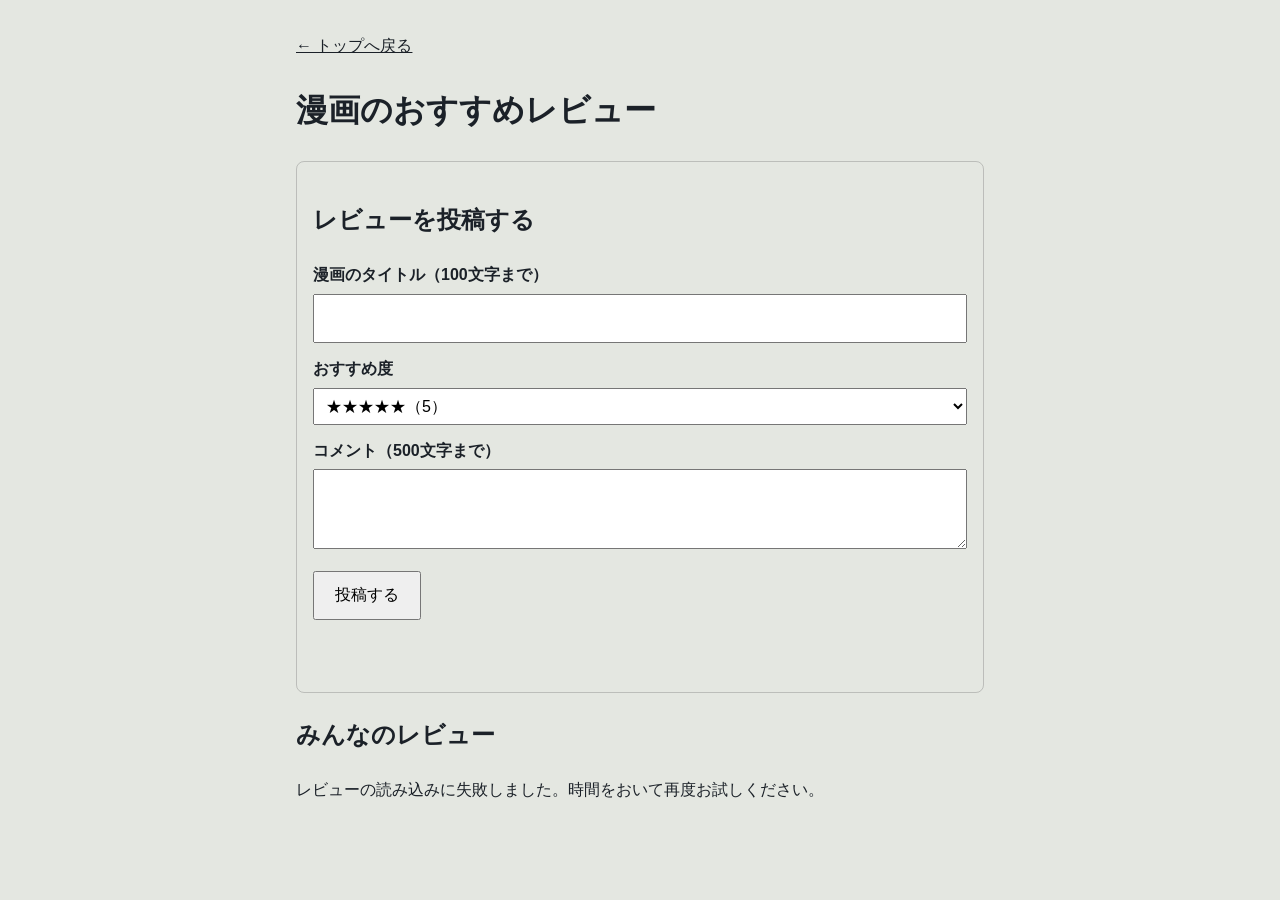
==== public/reviews.html @ 0ba98a8b "レビュー追加" ====
<!DOCTYPE html>
<html lang="ja">
<head>
  <meta charset="UTF-8">
  <meta name="viewport" content="width=device-width, initial-scale=1">
  <title>漫画のおすすめレビュー</title>
  <!-- 既存のスタイルを読み込む（下の <style> は、このページ専用の追加分） -->
  <link rel="stylesheet" href="style.css">
  <style>
    .rv-wrap { max-width: 720px; margin: 0 auto; padding: 16px; }
    .rv-card { border: 1px solid rgba(128, 128, 128, 0.4); border-radius: 8px; padding: 16px; margin: 16px 0; }
    .rv-field { margin-bottom: 12px; }
    .rv-field label { display: block; font-weight: bold; margin-bottom: 4px; }
    .rv-field input, .rv-field select, .rv-field textarea { width: 100%; box-sizing: border-box; padding: 8px; font: inherit; }
    .rv-field textarea { min-height: 80px; resize: vertical; }
    .rv-button { padding: 8px 20px; font: inherit; cursor: pointer; }
    .rv-button:disabled { opacity: 0.6; cursor: not-allowed; }
    .rv-message { min-height: 1.5em; }
    .rv-error { color: #c62828; }
    .rv-ok { color: #2e7d32; }
    #review-list { list-style: none; padding: 0; margin: 0; }
    .rv-item-head { display: flex; justify-content: space-between; gap: 8px; flex-wrap: wrap; }
    .rv-title { font-weight: bold; font-size: 1.1em; }
    .rv-stars { color: #f9a825; letter-spacing: 2px; }
    .rv-comment { white-space: pre-wrap; margin: 8px 0 4px; }
    .rv-date { font-size: 0.85em; opacity: 0.7; }
  </style>
</head>
<body>
  <main class="rv-wrap">
    <p><a href="index.html">← トップへ戻る</a></p>
    <h1>漫画のおすすめレビュー</h1>

    <section class="rv-card">
      <h2>レビューを投稿する</h2>
      <form id="review-form">
        <div class="rv-field">
          <label for="title">漫画のタイトル（100文字まで）</label>
          <input id="title" name="title" type="text" maxlength="100" required>
        </div>
        <div class="rv-field">
          <label for="rating">おすすめ度</label>
          <select id="rating" name="rating">
            <option value="5">★★★★★（5）</option>
            <option value="4">★★★★☆（4）</option>
            <option value="3">★★★☆☆（3）</option>
            <option value="2">★★☆☆☆（2）</option>
            <option value="1">★☆☆☆☆（1）</option>
          </select>
        </div>
        <div class="rv-field">
          <label for="comment">コメント（500文字まで）</label>
          <textarea id="comment" name="comment" maxlength="500"></textarea>
        </div>
        <button id="submit-button" class="rv-button" type="submit">投稿する</button>
        <p id="form-message" class="rv-message" aria-live="polite"></p>
      </form>
    </section>

    <section>
      <h2>みんなのレビュー</h2>
      <p id="list-status">読み込み中…</p>
      <ul id="review-list"></ul>
    </section>
  </main>

  <script src="reviews.js"></script>
</body>
</html>
---- public/style.css ----
/* ===== デザイン設定（色・文字）===== */
:root {
  --mat: #e4e7e1;      /* デスクマットの灰緑 */
  --paper: #f7f7f3;    /* 紙・キーの白 */
  --ink: #1b2128;      /* 文字 */
  --muted: #55606b;    /* 補助文字 */
  --line: #c6cbc3;     /* 区切り線 */
  --blue: #2c5bc4;     /* キーボード */
  --amber: #efb02f;    /* マウス */
  --slate: #34404d;    /* モニター */
  --sage: #5f8a73;     /* ヘッドセット */
  --plum: #7a4e7e;     /* 小物 */

  --font: "Zen Kaku Gothic New", "Hiragino Kaku Gothic ProN", "Yu Gothic", Meiryo, sans-serif;
  --content: 960px;
}

*,
*::before,
*::after {
  box-sizing: border-box;
}

html {
  scroll-behavior: smooth;
}

body {
  margin: 0;
  background: var(--mat);
  color: var(--ink);
  font-family: var(--font);
  font-size: 1rem;
  line-height: 1.8;
}

a {
  color: inherit;
}

:focus-visible {
  outline: 3px solid var(--blue);
  outline-offset: 3px;
}

/* ===== ヘッダー ===== */
.site-header {
  display: flex;
  flex-wrap: wrap;
  align-items: center;
  justify-content: space-between;
  gap: 0.5rem 2rem;
  max-width: var(--content);
  margin: 0 auto;
  padding: 1.25rem 1.25rem 0;
}

.site-name {
  font-size: 1.125rem;
  font-weight: 900;
  text-decoration: none;
}

.site-nav {
  display: flex;
  gap: 1.5rem;
}

.site-nav a {
  font-size: 0.9375rem;
  font-weight: 500;
  text-decoration: none;
  color: var(--muted);
}

.site-nav a:hover {
  color: var(--ink);
  text-decoration: underline;
  text-underline-offset: 4px;
}

/* ===== ヒーロー ===== */
.hero {
  max-width: var(--content);
  margin: 0 auto;
  padding: 4rem 1.25rem 3rem;
}

.hero h1 {
  margin: 0;
  font-size: clamp(2rem, 6vw, 3.5rem);
  font-weight: 900;
  line-height: 1.3;
  letter-spacing: 0.02em;
}


.hero-lead {
  max-width: 34em;
  margin: 1.25rem 0 0;
  color: var(--muted);
}

/* キーキャップ風ボタン */
.keys {
  display: flex;
  flex-wrap: wrap;
  gap: 0.75rem;
  margin-top: 2.25rem;
}

.key {
  --key-color: var(--paper);
  --key-text: var(--ink);
  --key-edge: #b9bdb5;

  min-width: 5.5rem;
  padding: 0.7rem 1.25rem 0.8rem;
  border: 0;
  border-radius: 10px;
  background: var(--key-color);
  color: var(--key-text);
  font: inherit;
  font-size: 0.9375rem;
  font-weight: 700;
  line-height: 1.3;
  cursor: pointer;
  box-shadow: 0 5px 0 var(--key-edge);
  transition: transform 0.08s ease, box-shadow 0.08s ease;
}

.key:hover {
  transform: translateY(-1px);
  box-shadow: 0 6px 0 var(--key-edge);
}

/* 押されている状態：キーが沈む */
.key:active,
.key[aria-pressed="true"] {
  transform: translateY(4px);
  box-shadow: 0 1px 0 var(--key-edge);
}

.key[aria-pressed="true"] {
  outline: 2px solid var(--ink);
  outline-offset: 2px;
}

.key-keyboard { --key-color: var(--blue);  --key-text: #fff; --key-edge: #1c3d8c; }
.key-mouse    { --key-color: var(--amber); --key-text: var(--ink); --key-edge: #b27f14; }
.key-monitor  { --key-color: var(--slate); --key-text: #fff; --key-edge: #1c242d; }
.key-headset  { --key-color: var(--sage);  --key-text: #fff; --key-edge: #3d5f4d; }
.key-gadget   { --key-color: var(--plum);  --key-text: #fff; --key-edge: #4d2e50; }

/* ===== 記事一覧 ===== */
.articles,
.about {
  max-width: var(--content);
  margin: 0 auto;
  padding: 2rem 1.25rem;
}

.articles h2,
.about h2 {
  margin: 0 0 1.5rem;
  font-size: 1.375rem;
  font-weight: 900;
}

.post-list {
  display: grid;
  gap: 1rem;
}

.post {
  background: var(--paper);
  border-radius: 12px;
  overflow: hidden;
}

.post[hidden] {
  display: none;
}

.post-link {
  display: grid;
  grid-template-columns: 7rem 1fr;
  gap: 1.25rem;
  align-items: center;
  padding: 1rem;
  text-decoration: none;
}

.post-link:hover h3 {
  text-decoration: underline;
  text-underline-offset: 4px;
}

/* サムネイル：画像を用意するまでは色と一文字で代用 */
.thumb {
  display: grid;
  place-items: center;
  aspect-ratio: 1;
  border-radius: 8px;
  color: #fff;
  font-size: 2rem;
  font-weight: 900;
}

.thumb-keyboard { background: var(--blue); }
.thumb-mouse    { background: var(--amber); color: var(--ink); }
.thumb-monitor  { background: var(--slate); }
.thumb-headset  { background: var(--sage); }
.thumb-gadget   { background: var(--plum); }

.thumb {
  overflow: hidden;
}

.thumb img {
  display: block;
  width: 100%;
  height: 100%;
  object-fit: cover;
}

.post-meta {
  display: flex;
  flex-wrap: wrap;
  align-items: center;
  gap: 0.25rem 0.75rem;
  margin: 0 0 0.25rem;
  font-size: 0.8125rem;
  color: var(--muted);
}

.tag {
  padding: 0 0.6rem;
  border: 1px solid var(--line);
  border-radius: 999px;
  font-weight: 700;
  color: var(--ink);
}

.post h3 {
  margin: 0;
  font-size: 1.125rem;
  font-weight: 700;
  line-height: 1.5;
}

.post-excerpt {
  margin: 0.5rem 0 0;
  font-size: 0.9375rem;
  color: var(--muted);
}

/* 先頭の記事は大きく見せる */
.post-featured .post-link {
  grid-template-columns: 1fr;
  gap: 0;
  padding: 0;
}

.post-featured .thumb {
  aspect-ratio: 21 / 8;
  border-radius: 0;
  font-size: 4rem;
}

.post-featured .post-body {
  padding: 1.25rem 1.5rem 1.5rem;
}

.post-featured h3 {
  font-size: 1.5rem;
}

.empty {
  padding: 2rem 0;
  color: var(--muted);
}

/* ===== このブログについて ===== */
.about {
  padding-bottom: 4rem;
}

.about p {
  max-width: 36em;
  margin: 0;
}

/* ===== フッター ===== */
.site-footer {
  border-top: 1px solid var(--line);
  padding: 1.5rem 1.25rem;
  text-align: center;
  font-size: 0.875rem;
  color: var(--muted);
}

.site-footer p {
  margin: 0;
}

/* ===== 記事ページ ===== */
.article-page {
  max-width: 42rem;
  margin: 0 auto;
  padding: 3rem 1.25rem 4rem;
}

.article-title {
  margin: 0.5rem 0 0;
  font-size: clamp(1.625rem, 4.5vw, 2.25rem);
  font-weight: 900;
  line-height: 1.4;
}

.article-image {
  margin: 2rem 0 0;
}

.article-image img,
.article-body img {
  display: block;
  max-width: 100%;
  height: auto;
  border-radius: 12px;
}

.article-body {
  margin-top: 2rem;
  font-size: 1.0625rem;
  line-height: 2;
}

.article-body h2 {
  margin: 3rem 0 1rem;
  font-size: 1.375rem;
  font-weight: 900;
  line-height: 1.5;
}

.article-body p {
  margin: 0 0 1.5rem;
}

.article-back {
  margin-top: 3rem;
}

/* ===== スマホ向け ===== */
@media (max-width: 560px) {
  .hero {
    padding-top: 2.5rem;
  }

  .post-link {
    grid-template-columns: 4.5rem 1fr;
    gap: 1rem;
  }

  .thumb {
    font-size: 1.5rem;
  }

  .post-featured .thumb {
    aspect-ratio: 16 / 7;
  }
}

/* 動きを減らす設定の人向け */
@media (prefers-reduced-motion: reduce) {
  html {
    scroll-behavior: auto;
  }

  .key {
    transition: none;
  }
}
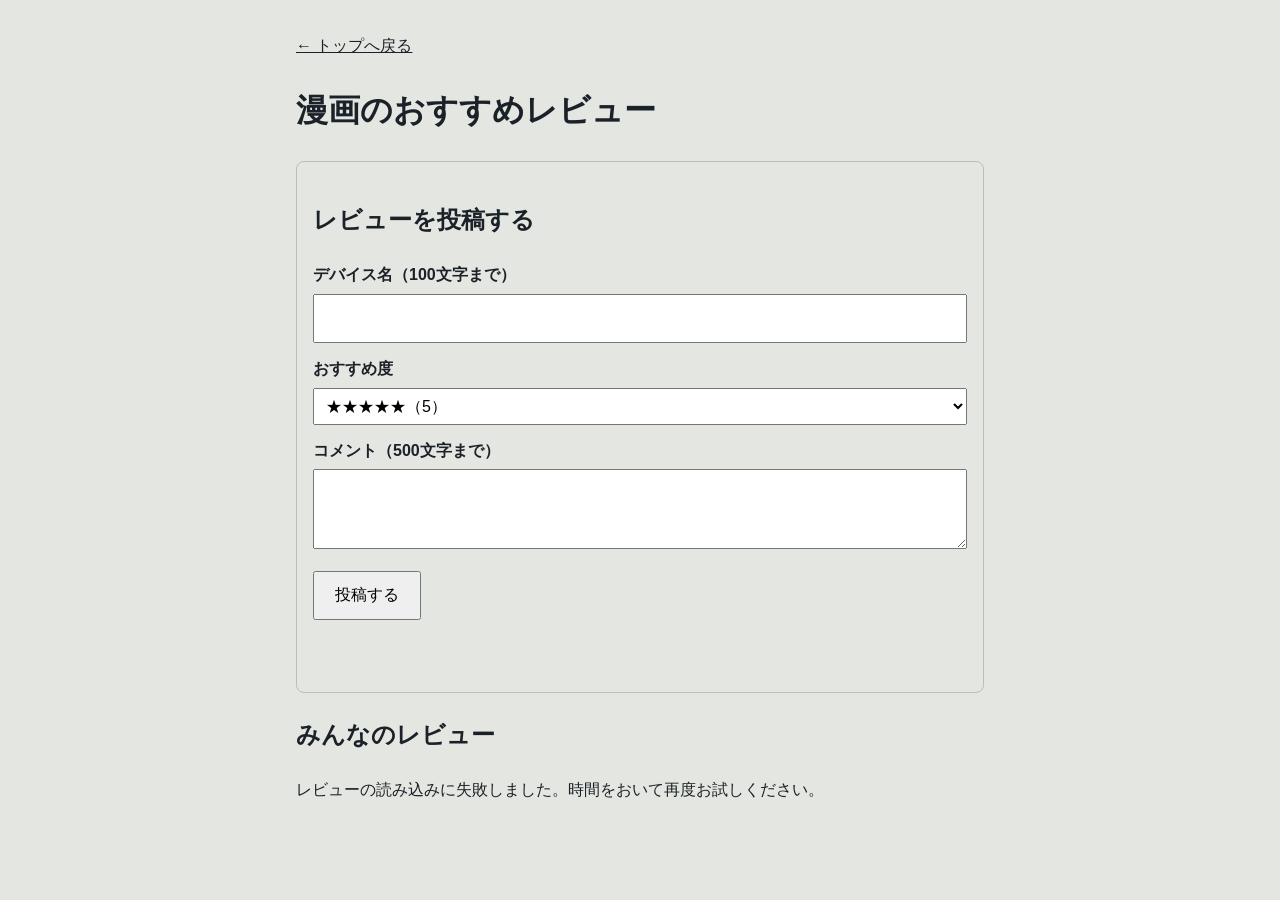
==== commit 5cf37141: "デバイス名に変更" ====
--- a/public/reviews.html
+++ b/public/reviews.html
@@ -3,7 +3,7 @@
 <head>
   <meta charset="UTF-8">
   <meta name="viewport" content="width=device-width, initial-scale=1">
-  <title>漫画のおすすめレビュー</title>
+  <title>デバイスのおすすめレビュー</title>
   <!-- 既存のスタイルを読み込む（下の <style> は、このページ専用の追加分） -->
   <link rel="stylesheet" href="style.css">
   <style>
@@ -35,7 +35,7 @@
       <h2>レビューを投稿する</h2>
       <form id="review-form">
         <div class="rv-field">
-          <label for="title">漫画のタイトル（100文字まで）</label>
+          <label for="title">デバイス名（100文字まで）</label>
           <input id="title" name="title" type="text" maxlength="100" required>
         </div>
         <div class="rv-field">
